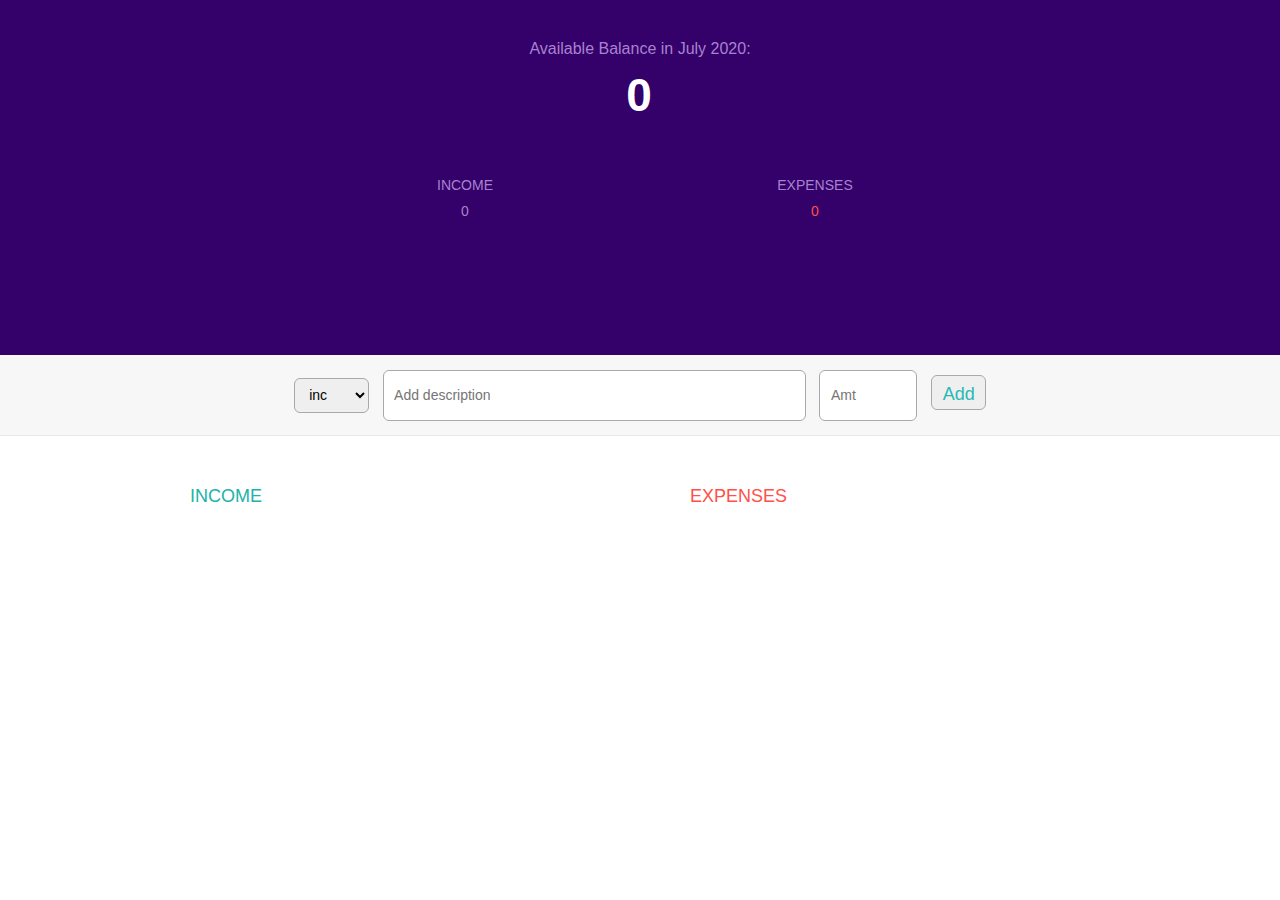
==== index.html @ cdade104 "Add files via upload" ====
<!DOCTYPE html>
<html lang="en">
<head>
    <meta charset="UTF-8">
    <meta name="viewport" content="width=device-width, initial-scale=1.0">
    <title>budget</title>
    <link rel="stylesheet" href="index.css">
</head>
<body>
    <section id="top">
        <div class="budget">
            <div class="budget-title">Available Balance in July 2020:</div>
            <div class="budget-value">0</div>
            <div class="budget-summary">
                <div class="budget-income">
                    <div class="budget-income-title">Income</div>
                    <div class="budget-income-value">0</div>
                </div>
                <div class="budget-expenses">
                    <div class="budget-expenses-title">Expenses</div>
                    <div class="budget-expenses-value">0</div>
                </div>
            </div>
        </div> 
    </section>

    <section id="form">
        <form id="add-form" >
            <select class="options">
                <option value="inc">inc</option>
                <option value="exp">exp</option>
            </select>
            <input type="text" class="add-description" placeholder="Add description">
            <input type="number" class="add-value" placeholder="Amt" min="0">
            <button type="submit" class="add-btn">Add</button>
        </form> 
    </section>

    <section id="bottom">
        <div class="bottom-left">
            <h3 class="title-1">Income</h3>
        <div id="inc-items" class="list-group-1"></div>
        </div>
        <div class="bottom-right">
            <h3 class="title-2">Expenses</h3>
         <div id="exp-items" class="list-group-2"></div>
        </div>
    </section>
    <script src="index.js"></script>
</body>

</html>
---- index.css ----
* {
    padding: 0;
    margin: 0;
    font-family: Arial, Helvetica, sans-serif;
    font-size: 14px;
  }
  
  #top {
    background: rgb(52, 0, 106);
    height: 35vh;
    position: relative;
    text-align: center;
    color: white;
    padding: 20px;
    font-weight: 400;
  }
  
  .budget {
    width: 700px;
    margin: 0 auto;
  }
  
  .budget-title {
    font-weight: 300;
    margin-bottom: 10px;
    font-size: 16px;
    color: rgb(168, 130, 208);
    margin-top: 20px;
  }
  
  .budget-value {
    font-weight: 700;
    font-size: 46px;
    margin-bottom: 55px;
    letter-spacing: 2px;
  }
  
  .budget-summary {
    display: flex;
    margin-bottom: 30px;
  }
  
  .budget-income,
  .budget-expenses {
    flex: 1;
    text-transform: uppercase;
    color: rgb(168, 130, 208);
    font-size: 16px;
    font-weight: 300;
  }
  
  .budget-income-value,
  .budget-expenses-value {
    margin-top: 10px;
  }
  
  .budget-expenses-value {
    color: rgb(255, 80, 73);
  }
  
  .items-list {
    display: flex;
  }
  
  .items-list span:first-child {
    flex: 0 0 20%;
  }
  
  .items-list button {
    flex: 1;
  }
  
  .income-amount,
  .expenses-amount {
    flex: 0 0 70%;
    text-align: end;
  }
  
  #form {
    /* width: 100%; */
    background: rgb(247, 247, 247);
    min-height: 80px;
    display: flex;
    align-items: center;
    border-bottom: 1px solid rgb(231, 231, 231);
  }
  
  #add-form {
    padding: 14px;
    margin: 0 auto;
  }
  
  .options,
  .add-description,
  .add-value,
  .add-btn {
    height: 35px;
    border-radius: 6px;
    border: 1px solid darkgrey;
  }
  
  .options:focus,
  .add-description:focus,
  .add-value:focus,
  .add-btn:focus {
    outline: none;
    border: 1px solid #28b9b5;
  }
  
  .options {
    width: 75px;
    padding: 0.5rem 0.75rem;
    line-height: 1.25;
    font-size: 14px;
    font-weight: 300;
    margin-right: 10px;
  }
  
  .add-description {
    width: 400px;
    padding: 0.5rem 0.75rem;
    line-height: 1.25;
    font-size: 1rem;
    margin-right: 10px;
    font-weight: 300;
  }
  
  .add-value {
    width: 75px;
    padding: 0.5rem 0.75rem;
    line-height: 1.25;
    font-size: 1rem;
    margin-right: 10px;
  }
  
  .add-btn {
    width: 55px;
    padding: 0.5rem 0.75rem;
    line-height: 1.25;
    border-radius: 6px;
    font-size: 18px;
    font-weight: 200;
    color: #28b9b5;
    cursor: pointer;
    outline: none;
  }
  
  #bottom {
    display: flex;
    max-width: 1000px;
    padding-top: 20px;
    margin: 30px auto;
  }
  
  .bottom-left,
  .bottom-right {
    flex: 1;
    padding-left: 50px;
  }
  
  .title-1,
  .title-2 {
    text-transform: uppercase;
    font-size: 18px;
    margin-bottom: 15px;
    font-weight: 400;
  }
  
  .title-1,
  .title-2 {
    margin-bottom: 20px;
  }
  
  .title-1 {
    color: lightseagreen;
  }
  
  .title-2 {
    color: rgb(255, 80, 73);
  }
  
  .list-group-1,
  .list-group-2 {
    width: 400px;
  }
  .list-group-1 div {
    margin-bottom: 30px;
  }
  
  .list-group-2 div {
    margin-bottom: 30px;
  }
  
  .income-amount,
  .expenses-amount {
    margin-right: 10px;
  }

  .items-list button{
    background: rgb(255, 80, 73);
    border-radius: 6px;
    cursor: pointer;
    font-weight: 100;
  }
  
  /* mobile responsive */
  @media (max-width: 830px) {
    * {
      font-weight: 100;
    }
  
    #top {
      height: 50vh;
    }
  
    .budget {
      width: 300px;
      text-align: center;
      margin: 0 auto;
    }
  
    .budget-title {
      margin-top: -5px;
      font-size: small;
    }
  
    .budget-value {
      margin-top: -3px;
    }
  
    .budget-summary {
      display: flex;
      flex-direction: column;
      margin-top: -35px;
    }
  
    .budget-income {
      margin-top: -10px;
    }
  
    .budget-income-value {
      margin-bottom: 10px;
    }
  
    #form {
      align-items: stretch;
      min-height: 30px;
    }
  
    #add-form {
      padding: 5px;
      margin: 0 auto;
      font-size: small;
    }
  
    .options,
    .add-description,
    .add-value,
    .add-btn {
      height: 40px;
    }
  
    .options {
      width: min-content;
      margin-left: -12px;
    }
  
    .add-description {
      width: 100px;
      margin-left: -5px;
    }
  
    .add-value {
      width: 35px;
      margin-left: -5px;
    }
  
    .add-btn {
      width: 38px;
      font-size: 12px;
      margin-left: -5px;
    }
  
    #bottom {
      display: flex;
      flex-direction: column;
    }
  
    .bottom-left,
    .bottom-right {
      flex-basis: 100px;
      margin-top: -10px;
      padding-left: 70px;
    }
  
    .list-group-1,
    .list-group-2 {
      width: 200px;
    }

    .income-amount,
  .expenses-amount {
    margin-right: 10px;
  }

  .items-list button{
    padding: 0px 3px 0px 3px;
    margin-left: -2px;
    font-size: 16px;
  }
  
  }
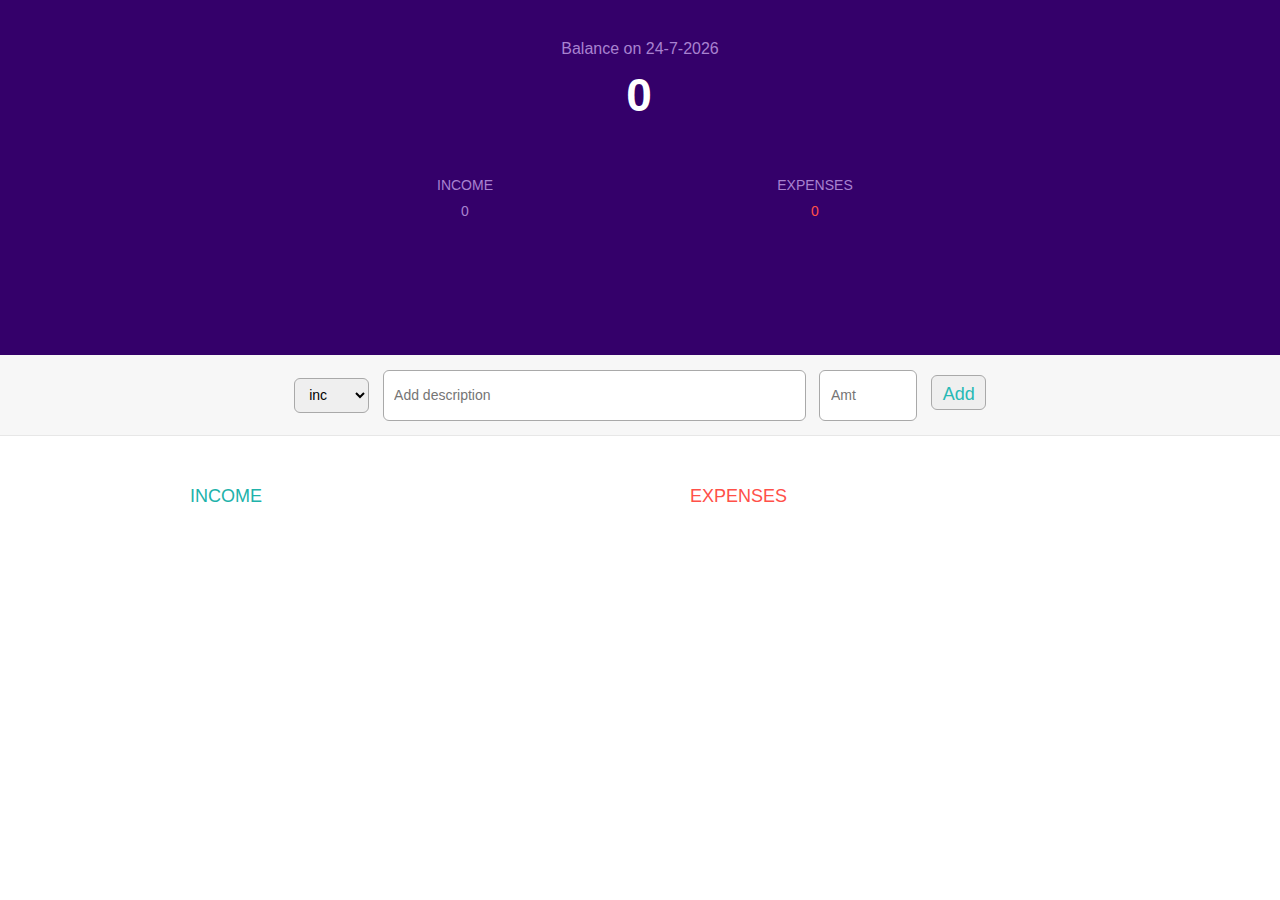
==== commit f0516666: "Update index.html" ====
--- a/index.html
+++ b/index.html
@@ -30,8 +30,8 @@
                 <option value="inc">inc</option>
                 <option value="exp">exp</option>
             </select>
-            <input type="text" class="add-description" placeholder="Add description">
-            <input type="number" class="add-value" placeholder="Amt" min="0">
+            <input type="text" class="add-description" placeholder="Add description" required>
+            <input type="number" class="add-value" placeholder="Amt" min="0" required>
             <button type="submit" class="add-btn">Add</button>
         </form> 
     </section>
@@ -49,4 +49,4 @@
     <script src="index.js"></script>
 </body>
 
-</html>+</html>
